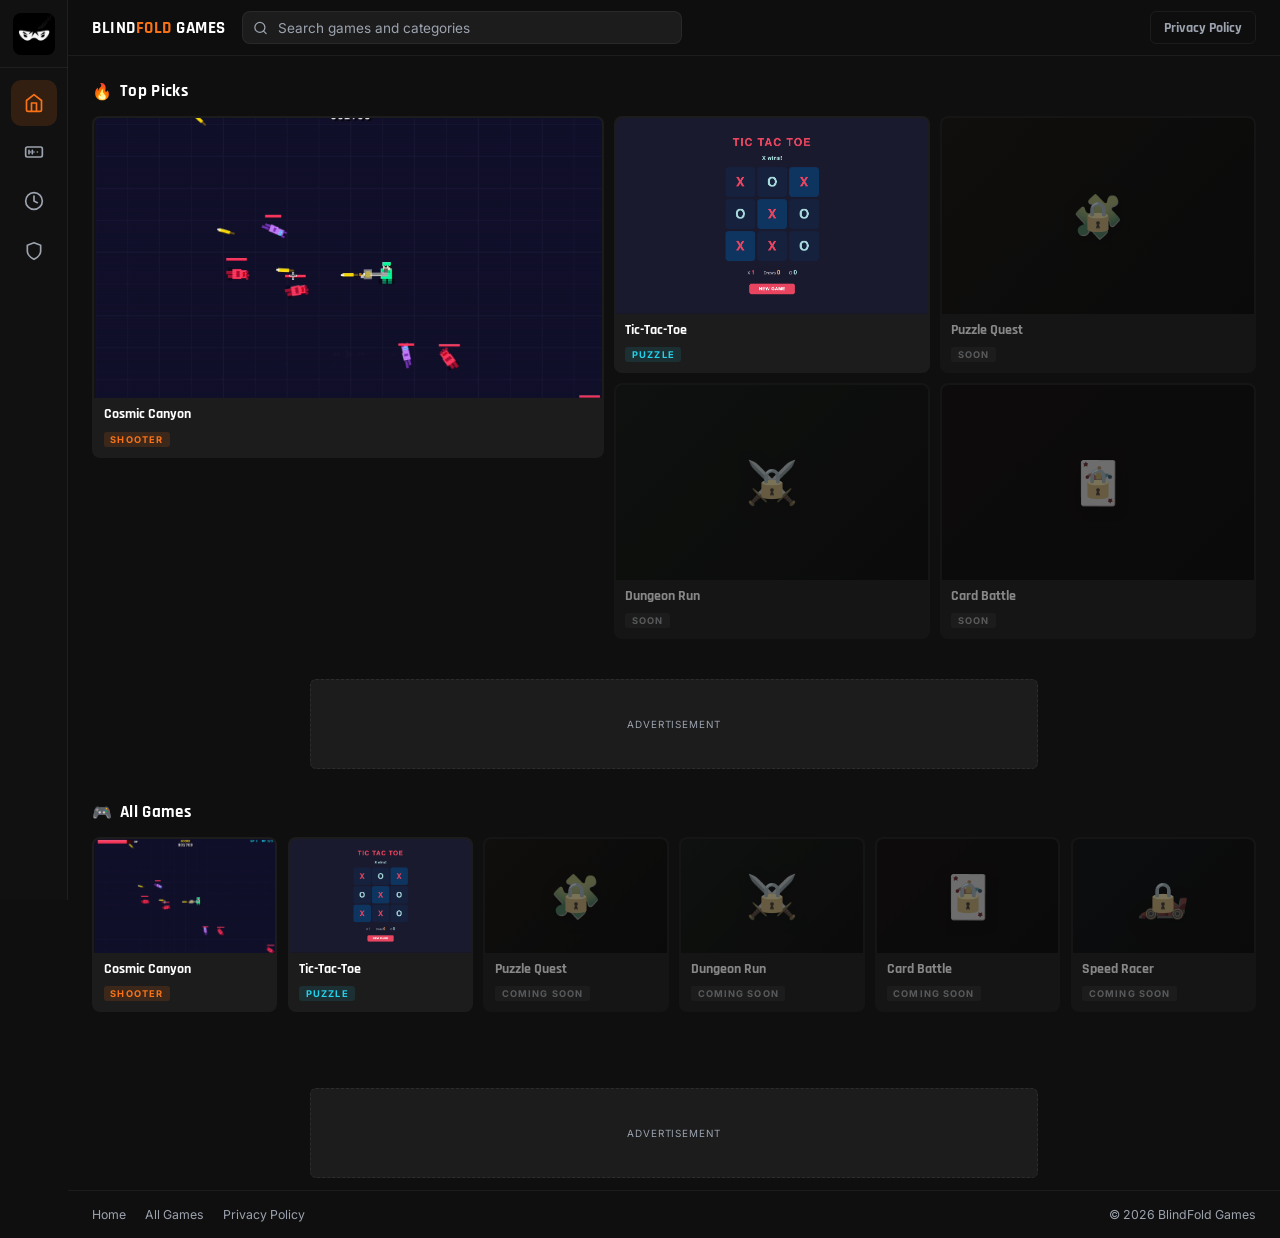
==== index.html @ 1de85f35 "feat: activate Google Analytics and AdSense on all pages - GA4 Measurement ID G-GFKCDCHWWB live on a" ====
<!DOCTYPE html>
<html lang="en">
<head>
  <meta charset="UTF-8">
  <meta name="viewport" content="width=device-width, initial-scale=1.0">
  <title>BlindFold Games — Free Browser Games</title>
  <meta name="description" content="Play free browser games instantly — no download, no login. New games added all the time.">
  <link rel="canonical" href="https://mapwizard.gg/">
  <meta property="og:title" content="BlindFold Games — Free Browser Games">
  <meta property="og:description" content="Play free browser games instantly — no download, no login. New games added all the time.">
  <meta property="og:type" content="website">
  <meta property="og:url" content="https://mapwizard.gg/">
  <meta property="og:image" content="https://mapwizard.gg/assets/games/cosmic-canyon.png">
  <meta property="og:site_name" content="BlindFold Games">
  <meta name="twitter:card" content="summary_large_image">
  <meta name="twitter:title" content="BlindFold Games — Free Browser Games">
  <meta name="twitter:description" content="Play free browser games instantly — no download, no login. New games added all the time.">
  <meta name="twitter:image" content="https://mapwizard.gg/assets/games/cosmic-canyon.png">
  <script async src="https://www.googletagmanager.com/gtag/js?id=G-GFKCDCHWWB"></script>
  <script>window.dataLayer=window.dataLayer||[];function gtag(){dataLayer.push(arguments);}gtag('js',new Date());gtag('config','G-GFKCDCHWWB');</script>
  <script async src="https://pagead2.googlesyndication.com/pagead/js/adsbygoogle.js?client=ca-pub-4276539964985606" crossorigin="anonymous"></script>
  <link rel="stylesheet" href="css/style.css">
</head>
<body>

<div class="layout">

  <!-- ── Sidebar ── -->
  <aside class="sidebar">
    <a href="index.html" class="sidebar-logo-wrap">
      <img src="assets/logo.jpg" alt="BlindFold Games">
    </a>
    <nav class="sidebar-nav">
      <a href="index.html" class="sidebar-btn active" data-tip="Home">
        <svg width="20" height="20" viewBox="0 0 24 24" fill="none" stroke="currentColor" stroke-width="2" stroke-linecap="round" stroke-linejoin="round">
          <path d="M3 9l9-7 9 7v11a2 2 0 0 1-2 2H5a2 2 0 0 1-2-2z"/>
          <polyline points="9 22 9 12 15 12 15 22"/>
        </svg>
      </a>
      <a href="#all-games" class="sidebar-btn" data-tip="All Games">
        <svg width="20" height="20" viewBox="0 0 24 24" fill="none" stroke="currentColor" stroke-width="2" stroke-linecap="round" stroke-linejoin="round">
          <rect x="2" y="6" width="20" height="12" rx="2"/>
          <path d="M12 12h.01M8 12h.01M16 12h.01"/>
          <path d="M6 10v4M10 10v4"/>
        </svg>
      </a>
      <a href="#coming-soon" class="sidebar-btn" data-tip="Coming Soon">
        <svg width="20" height="20" viewBox="0 0 24 24" fill="none" stroke="currentColor" stroke-width="2" stroke-linecap="round" stroke-linejoin="round">
          <circle cx="12" cy="12" r="10"/>
          <polyline points="12 6 12 12 16 14"/>
        </svg>
      </a>
      <a href="privacy-policy.html" class="sidebar-btn" data-tip="Privacy">
        <svg width="20" height="20" viewBox="0 0 24 24" fill="none" stroke="currentColor" stroke-width="2" stroke-linecap="round" stroke-linejoin="round">
          <path d="M12 22s8-4 8-10V5l-8-3-8 3v7c0 6 8 10 8 10z"/>
        </svg>
      </a>
    </nav>
  </aside>

  <!-- ── Main ── -->
  <div class="main">

    <header class="top-header">
      <a href="index.html" class="site-name">BLIND<span>FOLD</span> GAMES</a>

      <div class="search-wrap">
        <svg viewBox="0 0 24 24" fill="none" stroke="currentColor" stroke-width="2" stroke-linecap="round" stroke-linejoin="round">
          <circle cx="11" cy="11" r="8"/><line x1="21" y1="21" x2="16.65" y2="16.65"/>
        </svg>
        <input type="text" placeholder="Search games and categories">
      </div>

      <div class="header-right">
        <a href="privacy-policy.html">Privacy Policy</a>
      </div>
    </header>

    <div class="content">

      <!-- ── Top Picks ── -->
      <div class="shelf">
        <div class="shelf-header">
          <span class="shelf-icon">🔥</span>
          <h2>Top Picks</h2>
        </div>

        <div class="hero-shelf-grid">

          <!-- Hero card: Cosmic Canyon -->
          <a href="games/cosmic-canyon/index.html" class="game-card hero">
            <div class="card-thumb">
              <img src="assets/games/cosmic-canyon.png" alt="Cosmic Canyon">
            </div>
            <div class="card-info">
              <div class="card-title">Cosmic Canyon</div>
              <span class="card-tag shooter">Shooter</span>
            </div>
          </a>

          <!-- 2×2 small cards -->
          <div class="small-card-grid">

            <a href="games/tictactoe/index.html" class="game-card">
              <div class="card-thumb">
                <img src="assets/games/tictactoe.png" alt="Tic-Tac-Toe">
              </div>
              <div class="card-info">
                <div class="card-title">Tic-Tac-Toe</div>
                <span class="card-tag puzzle">Puzzle</span>
              </div>
            </a>

            <div class="game-card coming-soon">
              <div class="card-thumb dark1">
                <span class="thumb-icon">🧩</span>
                <div class="lock-overlay">🔒</div>
              </div>
              <div class="card-info">
                <div class="card-title">Puzzle Quest</div>
                <span class="card-tag locked">Soon</span>
              </div>
            </div>

            <div class="game-card coming-soon">
              <div class="card-thumb dark2">
                <span class="thumb-icon">⚔️</span>
                <div class="lock-overlay">🔒</div>
              </div>
              <div class="card-info">
                <div class="card-title">Dungeon Run</div>
                <span class="card-tag locked">Soon</span>
              </div>
            </div>

            <div class="game-card coming-soon">
              <div class="card-thumb dark3">
                <span class="thumb-icon">🃏</span>
                <div class="lock-overlay">🔒</div>
              </div>
              <div class="card-info">
                <div class="card-title">Card Battle</div>
                <span class="card-tag locked">Soon</span>
              </div>
            </div>

          </div>
        </div>
      </div>

      <!-- Ad: between shelves -->
      <div class="ad-banner" style="padding: 0 0 2rem;">
        <div class="ad-slot leaderboard">Advertisement</div>
      </div>

      <!-- ── All Games ── -->
      <div class="shelf" id="all-games">
        <div class="shelf-header">
          <span class="shelf-icon">🎮</span>
          <h2>All Games</h2>
        </div>
        <div class="games-grid">

          <a href="games/cosmic-canyon/index.html" class="game-card">
            <div class="card-thumb">
              <img src="assets/games/cosmic-canyon.png" alt="Cosmic Canyon">
            </div>
            <div class="card-info">
              <div class="card-title">Cosmic Canyon</div>
              <span class="card-tag shooter">Shooter</span>
            </div>
          </a>

          <a href="games/tictactoe/index.html" class="game-card">
            <div class="card-thumb">
              <img src="assets/games/tictactoe.png" alt="Tic-Tac-Toe">
            </div>
            <div class="card-info">
              <div class="card-title">Tic-Tac-Toe</div>
              <span class="card-tag puzzle">Puzzle</span>
            </div>
          </a>

          <div class="game-card coming-soon">
            <div class="card-thumb dark1">
              <span class="thumb-icon">🧩</span>
              <div class="lock-overlay">🔒</div>
            </div>
            <div class="card-info">
              <div class="card-title">Puzzle Quest</div>
              <span class="card-tag locked">Coming Soon</span>
            </div>
          </div>

          <div class="game-card coming-soon">
            <div class="card-thumb dark2">
              <span class="thumb-icon">⚔️</span>
              <div class="lock-overlay">🔒</div>
            </div>
            <div class="card-info">
              <div class="card-title">Dungeon Run</div>
              <span class="card-tag locked">Coming Soon</span>
            </div>
          </div>

          <div class="game-card coming-soon">
            <div class="card-thumb dark3">
              <span class="thumb-icon">🃏</span>
              <div class="lock-overlay">🔒</div>
            </div>
            <div class="card-info">
              <div class="card-title">Card Battle</div>
              <span class="card-tag locked">Coming Soon</span>
            </div>
          </div>

          <div class="game-card coming-soon" id="coming-soon">
            <div class="card-thumb dark4">
              <span class="thumb-icon">🏎️</span>
              <div class="lock-overlay">🔒</div>
            </div>
            <div class="card-info">
              <div class="card-title">Speed Racer</div>
              <span class="card-tag locked">Coming Soon</span>
            </div>
          </div>

        </div>
      </div>

    </div><!-- /content -->

    <!-- Ad: bottom of page -->
    <div class="ad-banner">
      <div class="ad-slot leaderboard">Advertisement</div>
    </div>

    <footer>
      <div class="footer-links">
        <a href="index.html">Home</a>
        <a href="#all-games">All Games</a>
        <a href="privacy-policy.html">Privacy Policy</a>
      </div>
      <span>© 2026 BlindFold Games</span>
    </footer>

  </div><!-- /main -->
</div><!-- /layout -->

</body>
</html>
---- css/style.css ----
@import url('https://fonts.googleapis.com/css2?family=Rajdhani:wght@500;600;700&family=Inter:wght@400;500;600&display=swap');

*, *::before, *::after { box-sizing: border-box; margin: 0; padding: 0; }

:root {
  --bg:           #0F0F0F;
  --sidebar-bg:   #111111;
  --surface:      #1C1C1C;
  --surface2:     #242424;
  --orange:       #F97316;
  --orange-h:     #EA580C;
  --orange-dim:   rgba(249, 115, 22, 0.14);
  --orange-glow:  rgba(249, 115, 22, 0.28);
  --text:         #FFFFFF;
  --muted:        #9CA3AF;
  --border:       rgba(255, 255, 255, 0.06);
  --sidebar-w:    68px;
  --header-h:     56px;
  --radius:       8px;
}

html { scroll-behavior: smooth; }

body {
  background: var(--bg);
  color: var(--text);
  font-family: 'Inter', sans-serif;
  -webkit-font-smoothing: antialiased;
}

/* ── Layout ─────────────────────────────────────────── */

.layout {
  min-height: 100vh;
}

/* ── Sidebar ─────────────────────────────────────────── */

.sidebar {
  position: fixed;
  left: 0; top: 0; bottom: 0;
  width: var(--sidebar-w);
  background: var(--sidebar-bg);
  border-right: 1px solid var(--border);
  display: flex;
  flex-direction: column;
  align-items: center;
  z-index: 200;
}

.sidebar-logo-wrap {
  width: var(--sidebar-w);
  height: var(--sidebar-w);
  display: flex;
  align-items: center;
  justify-content: center;
  border-bottom: 1px solid var(--border);
  flex-shrink: 0;
}

.sidebar-logo-wrap img {
  width: 42px;
  height: 42px;
  object-fit: cover;
  border-radius: 8px;
}

.sidebar-nav {
  display: flex;
  flex-direction: column;
  align-items: center;
  padding: 0.75rem 0;
  gap: 0.2rem;
  flex: 1;
}

.sidebar-btn {
  width: 46px;
  height: 46px;
  display: flex;
  align-items: center;
  justify-content: center;
  border-radius: 10px;
  color: var(--muted);
  text-decoration: none;
  transition: background 0.15s, color 0.15s;
  font-size: 1.25rem;
  position: relative;
}

.sidebar-btn:hover,
.sidebar-btn.active {
  background: var(--orange-dim);
  color: var(--orange);
}

/* tooltip on hover */
.sidebar-btn::after {
  content: attr(data-tip);
  position: absolute;
  left: calc(100% + 10px);
  top: 50%;
  transform: translateY(-50%);
  background: var(--surface2);
  color: var(--text);
  font-family: 'Inter', sans-serif;
  font-size: 0.72rem;
  font-weight: 500;
  white-space: nowrap;
  padding: 0.3rem 0.6rem;
  border-radius: 5px;
  pointer-events: none;
  opacity: 0;
  transition: opacity 0.15s;
  border: 1px solid var(--border);
}

.sidebar-btn:hover::after { opacity: 1; }

/* ── Main area ───────────────────────────────────────── */

.main {
  margin-left: var(--sidebar-w);
  display: flex;
  flex-direction: column;
  min-height: 100vh;
}

/* ── Header ─────────────────────────────────────────── */

.top-header {
  position: sticky;
  top: 0;
  z-index: 100;
  height: var(--header-h);
  background: rgba(15, 15, 15, 0.92);
  backdrop-filter: blur(14px);
  -webkit-backdrop-filter: blur(14px);
  border-bottom: 1px solid var(--border);
  display: flex;
  align-items: center;
  padding: 0 1.5rem;
  gap: 1rem;
}

.site-name {
  font-family: 'Rajdhani', sans-serif;
  font-weight: 700;
  font-size: 1.05rem;
  letter-spacing: 0.03em;
  white-space: nowrap;
  text-decoration: none;
  color: var(--text);
}

.site-name span { color: var(--orange); }

.search-wrap {
  flex: 1;
  max-width: 440px;
  position: relative;
}

.search-wrap svg {
  position: absolute;
  left: 0.7rem;
  top: 50%;
  transform: translateY(-50%);
  color: var(--muted);
  width: 15px;
  height: 15px;
  pointer-events: none;
}

.search-wrap input {
  width: 100%;
  background: var(--surface);
  border: 1px solid var(--border);
  border-radius: 8px;
  color: var(--text);
  font-family: 'Inter', sans-serif;
  font-size: 0.85rem;
  padding: 0.48rem 0.75rem 0.48rem 2.2rem;
  outline: none;
  transition: border-color 0.2s;
}

.search-wrap input::placeholder { color: var(--muted); }
.search-wrap input:focus { border-color: rgba(249,115,22,0.45); }

.header-right {
  margin-left: auto;
  display: flex;
  align-items: center;
  gap: 0.5rem;
}

.header-right a {
  font-family: 'Rajdhani', sans-serif;
  font-weight: 700;
  font-size: 0.88rem;
  color: var(--muted);
  text-decoration: none;
  padding: 0.4rem 0.8rem;
  border-radius: 6px;
  border: 1px solid var(--border);
  transition: color 0.2s, border-color 0.2s;
}

.header-right a:hover { color: var(--text); border-color: rgba(255,255,255,0.15); }

/* back button variant */
.back-btn {
  display: inline-flex;
  align-items: center;
  gap: 0.35rem;
  font-family: 'Rajdhani', sans-serif;
  font-weight: 600;
  font-size: 0.85rem;
  color: var(--muted);
  text-decoration: none;
  padding: 0.38rem 0.75rem;
  border-radius: 6px;
  border: 1px solid var(--border);
  transition: color 0.2s, border-color 0.2s;
}
.back-btn:hover { color: var(--text); border-color: rgba(255,255,255,0.15); }

/* ── Content ─────────────────────────────────────────── */

.content {
  flex: 1;
  padding: 1.5rem;
}

/* ── Shelf ───────────────────────────────────────────── */

.shelf { margin-bottom: 2.5rem; }

.shelf-header {
  display: flex;
  align-items: center;
  gap: 0.5rem;
  margin-bottom: 0.9rem;
}

.shelf-header h2 {
  font-family: 'Rajdhani', sans-serif;
  font-weight: 700;
  font-size: 1.05rem;
  letter-spacing: 0.02em;
}

.shelf-header .shelf-icon { font-size: 1rem; }

/* ── Hero shelf (Top Picks) ──────────────────────────── */

.hero-shelf-grid {
  display: grid;
  grid-template-columns: 44% 1fr;
  gap: 0.6rem;
  align-items: start;
}

.small-card-grid {
  display: grid;
  grid-template-columns: 1fr 1fr;
  grid-template-rows: 1fr 1fr;
  gap: 0.6rem;
}

/* ── Game Card ───────────────────────────────────────── */

.game-card {
  background: var(--surface);
  border-radius: var(--radius);
  overflow: hidden;
  text-decoration: none;
  color: var(--text);
  display: block;
  border: 2px solid transparent;
  transition: border-color 0.15s, transform 0.15s, box-shadow 0.15s;
}

.game-card:not(.coming-soon):hover {
  border-color: var(--orange);
  transform: scale(1.025);
  box-shadow: 0 6px 24px var(--orange-glow);
}

.game-card.coming-soon {
  filter: grayscale(0.65);
  opacity: 0.5;
  cursor: default;
}

/* Thumbnail */
.card-thumb {
  width: 100%;
  aspect-ratio: 16 / 10;
  display: flex;
  align-items: center;
  justify-content: center;
  position: relative;
  overflow: hidden;
}

.card-thumb.space {
  background: linear-gradient(135deg, #18082e 0%, #080c1c 100%);
}

.card-thumb.teal {
  background: linear-gradient(135deg, #04222e 0%, #080e1c 100%);
}

.card-thumb.dark1 {
  background: linear-gradient(135deg, #1a1008 0%, #0a0808 100%);
}

.card-thumb.dark2 {
  background: linear-gradient(135deg, #0a1a10 0%, #080a08 100%);
}

.card-thumb.dark3 {
  background: linear-gradient(135deg, #180808 0%, #0a0808 100%);
}

.card-thumb.dark4 {
  background: linear-gradient(135deg, #08101a 0%, #080808 100%);
}

.card-thumb img,
.mini-thumb img {
  width: 100%;
  height: 100%;
  object-fit: cover;
  display: block;
}

.thumb-icon {
  font-size: 2.6rem;
  position: relative;
  z-index: 1;
  filter: drop-shadow(0 2px 6px rgba(0,0,0,0.5));
}

/* Hero card — taller thumbnail */
.game-card.hero .card-thumb {
  aspect-ratio: unset;
  height: 280px;
}

.game-card.hero .thumb-icon { font-size: 5rem; }

/* Lock overlay */
.lock-overlay {
  position: absolute;
  inset: 0;
  display: flex;
  align-items: center;
  justify-content: center;
  font-size: 1.8rem;
  background: rgba(0,0,0,0.15);
  z-index: 2;
}

/* Card info strip */
.card-info {
  padding: 0.5rem 0.6rem 0.55rem;
}

.card-title {
  font-family: 'Rajdhani', sans-serif;
  font-weight: 700;
  font-size: 0.9rem;
  line-height: 1.2;
  margin-bottom: 0.2rem;
  white-space: nowrap;
  overflow: hidden;
  text-overflow: ellipsis;
}

.card-tag {
  display: inline-block;
  font-size: 0.58rem;
  font-weight: 700;
  letter-spacing: 0.12em;
  text-transform: uppercase;
  padding: 0.13rem 0.42rem;
  border-radius: 3px;
}

.card-tag.shooter  { background: var(--orange-dim); color: var(--orange); }
.card-tag.puzzle   { background: rgba(34,211,238,0.1); color: #22D3EE; }
.card-tag.strategy { background: rgba(251,191,36,0.1); color: #FBBF24; }
.card-tag.locked   { background: rgba(156,163,175,0.1); color: var(--muted); }

/* ── Games grid (All Games shelf) ───────────────────── */

.games-grid {
  display: grid;
  grid-template-columns: repeat(auto-fill, minmax(170px, 1fr));
  gap: 0.65rem;
}

/* ── Ad slots ────────────────────────────────────────── */

.ad-banner {
  padding: 0.75rem 1.5rem;
  display: flex;
  justify-content: center;
}

.ad-slot {
  background: var(--surface);
  border: 1px dashed rgba(255,255,255,0.07);
  border-radius: 6px;
  display: flex;
  align-items: center;
  justify-content: center;
  color: var(--muted);
  font-size: 0.62rem;
  letter-spacing: 0.1em;
  text-transform: uppercase;
}

.ad-slot.leaderboard { width: 728px; max-width: 100%; height: 90px; }
.ad-slot.rectangle   { width: 300px; height: 250px; flex-shrink: 0; }

/* ── Game page ───────────────────────────────────────── */

.game-page-content { padding: 1rem 1.5rem 2rem; }

.game-page-title {
  display: flex;
  align-items: center;
  gap: 0.75rem;
  margin-bottom: 1rem;
  flex-wrap: wrap;
}

.game-page-title h1 {
  font-family: 'Rajdhani', sans-serif;
  font-size: 1.5rem;
  font-weight: 700;
}

.game-layout {
  display: flex;
  gap: 1rem;
  align-items: flex-start;
}

.game-frame-wrap {
  flex: 1;
  min-width: 0;
  background: #000;
  border-radius: var(--radius);
  overflow: hidden;
  border: 1px solid var(--border);
  aspect-ratio: 16 / 9;
}

.game-frame-wrap iframe {
  width: 100%;
  height: 100%;
  border: none;
  display: block;
}

.game-sidebar-ads {
  width: 300px;
  flex-shrink: 0;
  display: flex;
  flex-direction: column;
  gap: 0.75rem;
}

/* ── Sidebar: Other Games ────────────────────────────── */

.sidebar-section { width: 300px; }

.sidebar-section .shelf-header { margin-bottom: 0.6rem; }

.mini-card {
  display: flex;
  align-items: center;
  gap: 0.65rem;
  background: var(--surface);
  border-radius: 6px;
  text-decoration: none;
  color: var(--text);
  border: 2px solid transparent;
  padding: 0.4rem;
  margin-bottom: 0.45rem;
  transition: border-color 0.15s, background 0.15s;
}

.mini-card:last-child { margin-bottom: 0; }

.mini-card:not(.coming-soon):hover { border-color: var(--orange); }

.mini-card.coming-soon { opacity: 0.45; cursor: default; }

.mini-thumb {
  width: 64px;
  height: 48px;
  border-radius: 4px;
  flex-shrink: 0;
  display: flex;
  align-items: center;
  justify-content: center;
  font-size: 1.5rem;
  position: relative;
  overflow: hidden;
}

.mini-info { flex: 1; min-width: 0; }

.mini-title {
  font-family: 'Rajdhani', sans-serif;
  font-weight: 700;
  font-size: 0.82rem;
  white-space: nowrap;
  overflow: hidden;
  text-overflow: ellipsis;
  margin-bottom: 0.15rem;
}

/* ── Game page: Bottom shelf ─────────────────────────── */

.game-page-shelf {
  padding: 0 1.5rem 2.5rem;
}

.game-page-shelf .shelf-header { margin-bottom: 0.9rem; }

/* ── About ───────────────────────────────────────────── */

.about-game {
  padding: 0.5rem 1.5rem 2rem;
}

.about-game h2 {
  font-family: 'Rajdhani', sans-serif;
  font-size: 0.95rem;
  font-weight: 700;
  color: var(--muted);
  letter-spacing: 0.04em;
  margin-bottom: 0.4rem;
}

.about-game p {
  color: var(--muted);
  font-size: 0.87rem;
  line-height: 1.75;
  max-width: 700px;
}

/* ── Controls section ───────────────────────────────── */

.game-controls {
  padding: 0 1.5rem 2rem;
}

.game-controls h2 {
  font-family: 'Rajdhani', sans-serif;
  font-size: 0.95rem;
  font-weight: 700;
  color: var(--muted);
  letter-spacing: 0.04em;
  margin-bottom: 0.75rem;
}

.controls-list {
  display: flex;
  flex-direction: column;
  gap: 0.45rem;
  margin-bottom: 0.8rem;
}

.control-item {
  display: flex;
  align-items: center;
  gap: 0.6rem;
  font-size: 0.85rem;
  color: var(--muted);
}

kbd {
  background: var(--surface2);
  border: 1px solid rgba(255,255,255,0.12);
  border-radius: 4px;
  padding: 0.1rem 0.45rem;
  font-size: 0.73rem;
  color: var(--text);
  font-family: 'Inter', sans-serif;
  white-space: nowrap;
  flex-shrink: 0;
}

.game-controls > p {
  font-size: 0.85rem;
  color: var(--muted);
  line-height: 1.75;
  max-width: 700px;
}

/* ── Footer ─────────────────────────────────────────── */

footer {
  border-top: 1px solid var(--border);
  padding: 1rem 1.5rem;
  display: flex;
  align-items: center;
  justify-content: space-between;
  flex-wrap: wrap;
  gap: 0.5rem;
  color: var(--muted);
  font-size: 0.77rem;
}

footer a { color: var(--muted); text-decoration: none; transition: color 0.2s; }
footer a:hover { color: var(--text); }
.footer-links { display: flex; gap: 1.2rem; }

/* ── Privacy page ────────────────────────────────────── */

.policy-page {
  max-width: 760px;
  margin: 0 auto;
  padding: 2.5rem 1.5rem 5rem;
}

.policy-page h1 {
  font-family: 'Rajdhani', sans-serif;
  font-size: 2rem;
  font-weight: 700;
  margin-bottom: 0.3rem;
}

.policy-page .updated {
  color: var(--muted);
  font-size: 0.82rem;
  margin-bottom: 2rem;
}

.policy-page h2 {
  font-size: 0.95rem;
  font-weight: 600;
  margin: 1.8rem 0 0.45rem;
}

.policy-page p, .policy-page li {
  color: var(--muted);
  font-size: 0.87rem;
  line-height: 1.8;
}

.policy-page ul { padding-left: 1.4rem; margin: 0.4rem 0; }
.policy-page a { color: var(--orange); }

/* ── Responsive ──────────────────────────────────────── */

@media (max-width: 960px) {
  .hero-shelf-grid { grid-template-columns: 1fr; }
  .small-card-grid {
    grid-template-columns: repeat(4, 1fr);
    grid-template-rows: auto;
  }
  .game-card.hero .card-thumb { height: 200px; }
}

@media (max-width: 900px) {
  .game-sidebar-ads { display: none; }
}

@media (max-width: 700px) {
  :root { --sidebar-w: 0px; }
  .sidebar { display: none; }
  .main { margin-left: 0; }
  .small-card-grid { grid-template-columns: 1fr 1fr; grid-template-rows: 1fr 1fr; }
  .game-layout { flex-direction: column; }
  .game-frame-wrap { flex: none; width: 100%; }
  .ad-slot.rectangle { width: 100%; height: 100px; }
  .content, .game-page-content, .about-game, .ad-banner, .game-controls, .game-page-shelf { padding-left: 1rem; padding-right: 1rem; }
}

@media (max-width: 480px) {
  .search-wrap { display: none; }
  .games-grid { grid-template-columns: 1fr 1fr; }
}
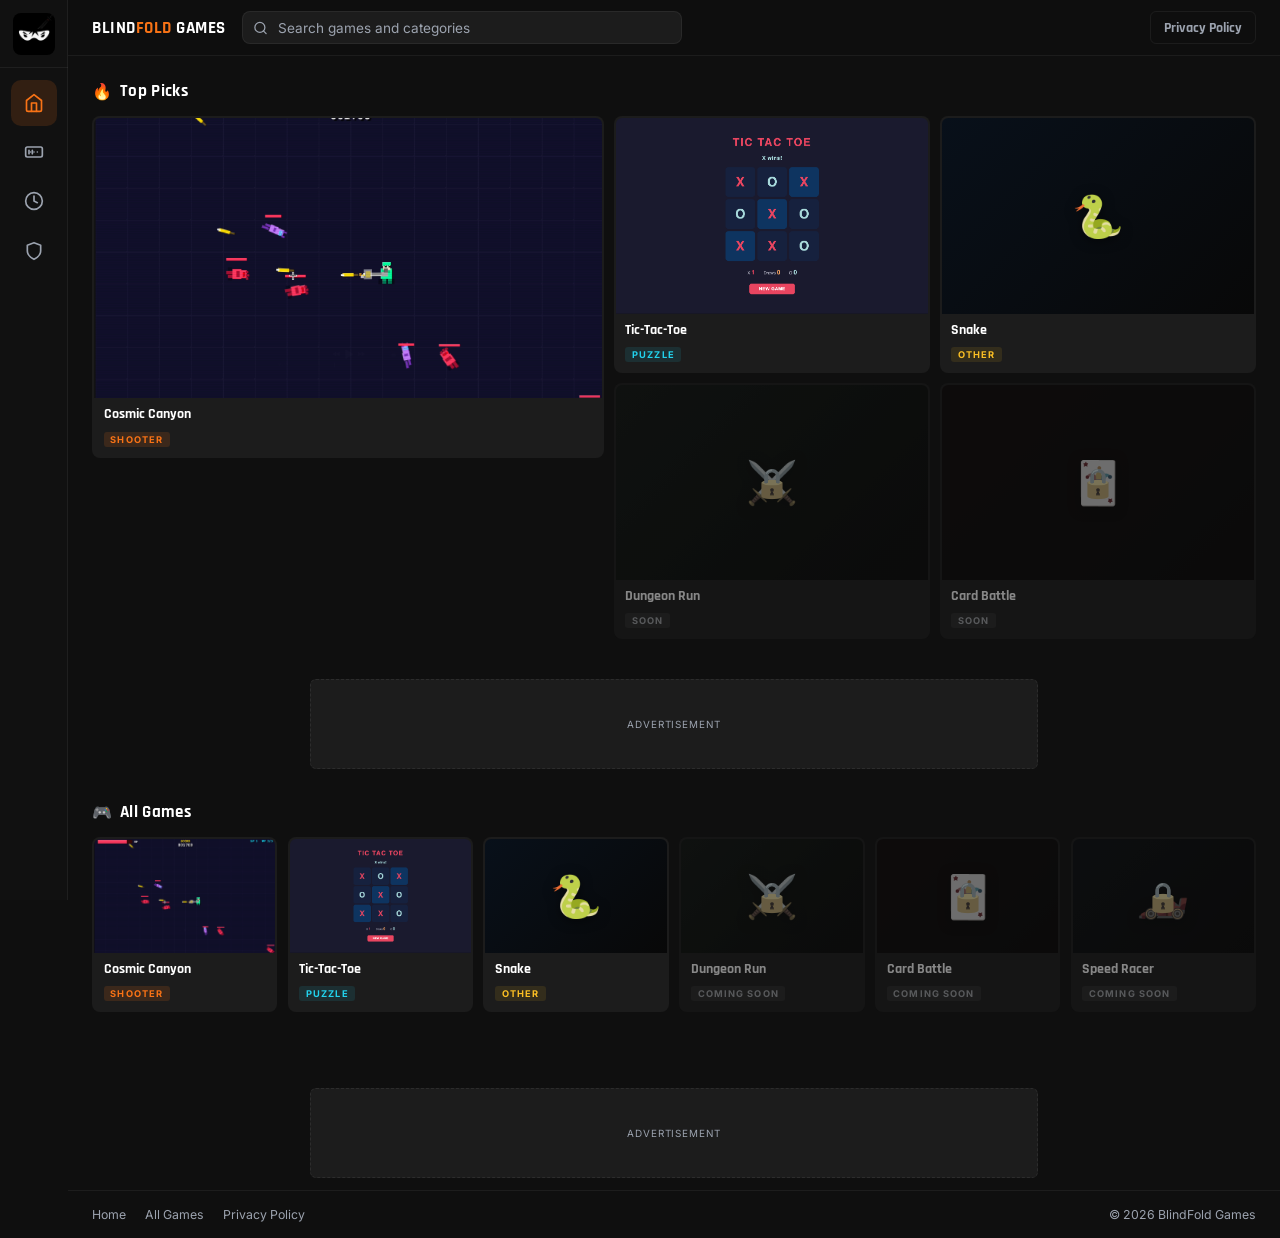
==== commit c78a626d: "feat: add Snake game to BlindFold Games portal Full canvas snake game with wrapping edges, self-coll" ====
--- a/index.html
+++ b/index.html
@@ -111,16 +111,15 @@
               </div>
             </a>
 
-            <div class="game-card coming-soon">
-              <div class="card-thumb dark1">
-                <span class="thumb-icon">🧩</span>
-                <div class="lock-overlay">🔒</div>
-              </div>
-              <div class="card-info">
-                <div class="card-title">Puzzle Quest</div>
-                <span class="card-tag locked">Soon</span>
-              </div>
-            </div>
+            <a href="games/snake/index.html" class="game-card">
+              <div class="card-thumb dark4">
+                <span class="thumb-icon">🐍</span>
+              </div>
+              <div class="card-info">
+                <div class="card-title">Snake</div>
+                <span class="card-tag strategy">Other</span>
+              </div>
+            </a>
 
             <div class="game-card coming-soon">
               <div class="card-thumb dark2">
@@ -181,16 +180,15 @@
             </div>
           </a>
 
-          <div class="game-card coming-soon">
-            <div class="card-thumb dark1">
-              <span class="thumb-icon">🧩</span>
-              <div class="lock-overlay">🔒</div>
-            </div>
-            <div class="card-info">
-              <div class="card-title">Puzzle Quest</div>
-              <span class="card-tag locked">Coming Soon</span>
-            </div>
-          </div>
+          <a href="games/snake/index.html" class="game-card">
+            <div class="card-thumb dark4">
+              <span class="thumb-icon">🐍</span>
+            </div>
+            <div class="card-info">
+              <div class="card-title">Snake</div>
+              <span class="card-tag strategy">Other</span>
+            </div>
+          </a>
 
           <div class="game-card coming-soon">
             <div class="card-thumb dark2">
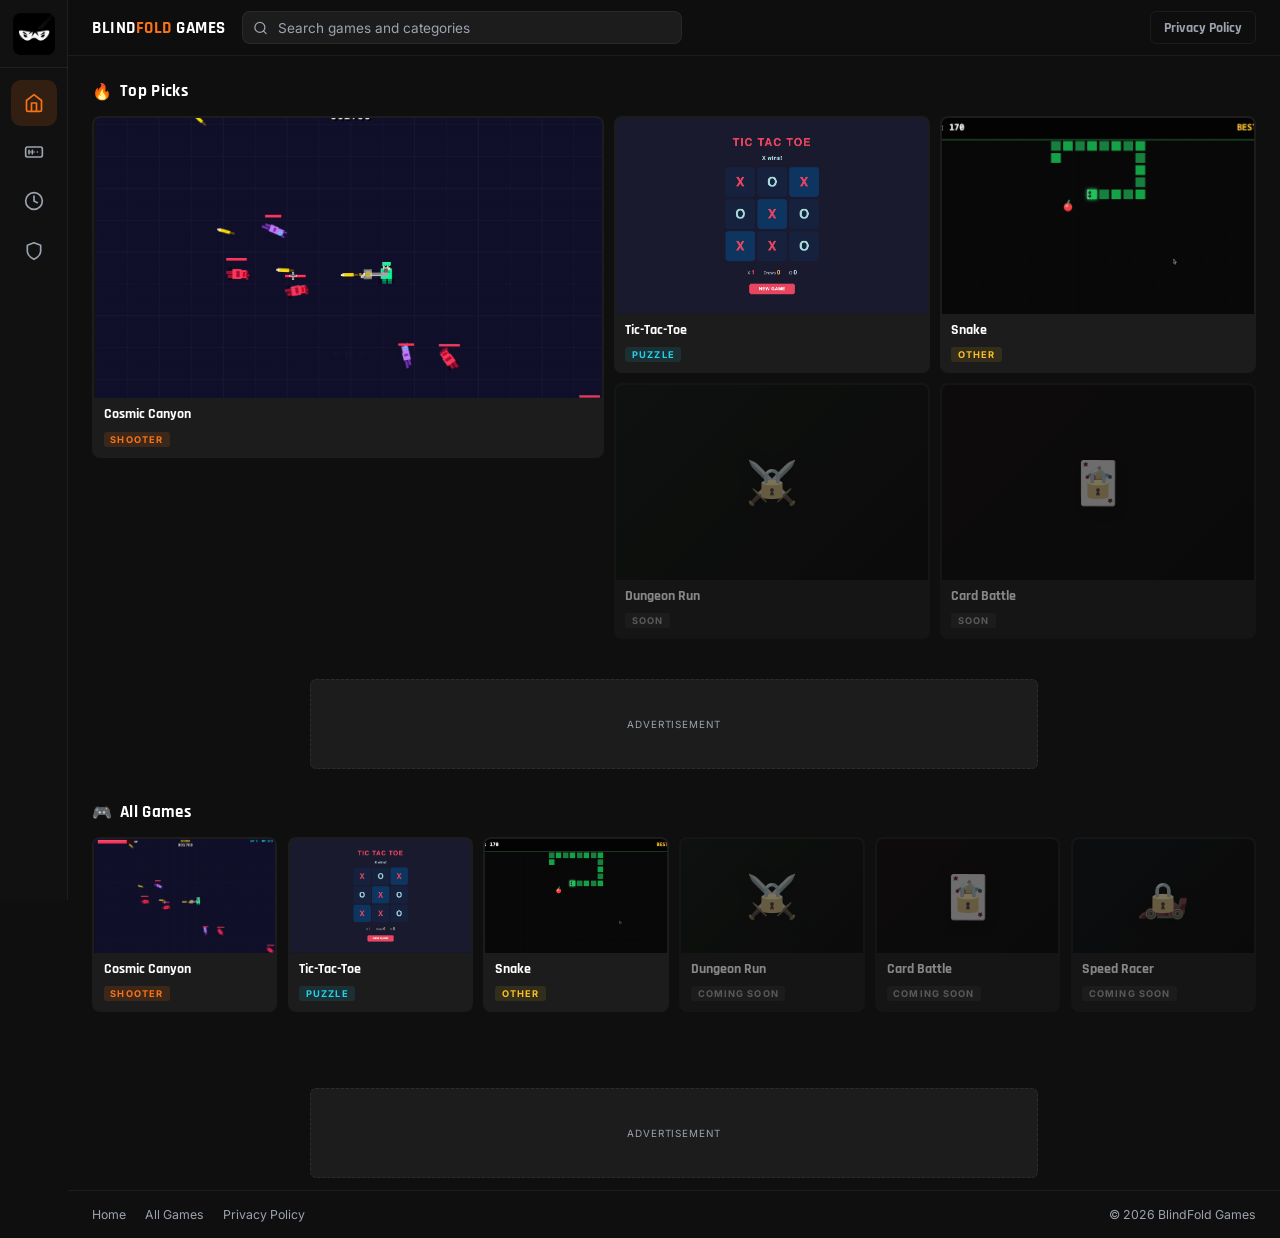
==== commit 28060b15: "feat: add AI mode to Tic-Tac-Toe + real snake thumbnails - Mode selection screen (vs AI / vs Player)" ====
--- a/index.html
+++ b/index.html
@@ -112,8 +112,8 @@
             </a>
 
             <a href="games/snake/index.html" class="game-card">
-              <div class="card-thumb dark4">
-                <span class="thumb-icon">🐍</span>
+              <div class="card-thumb">
+                <img src="assets/games/snake.png" alt="Snake">
               </div>
               <div class="card-info">
                 <div class="card-title">Snake</div>
@@ -181,8 +181,8 @@
           </a>
 
           <a href="games/snake/index.html" class="game-card">
-            <div class="card-thumb dark4">
-              <span class="thumb-icon">🐍</span>
+            <div class="card-thumb">
+              <img src="assets/games/snake.png" alt="Snake">
             </div>
             <div class="card-info">
               <div class="card-title">Snake</div>
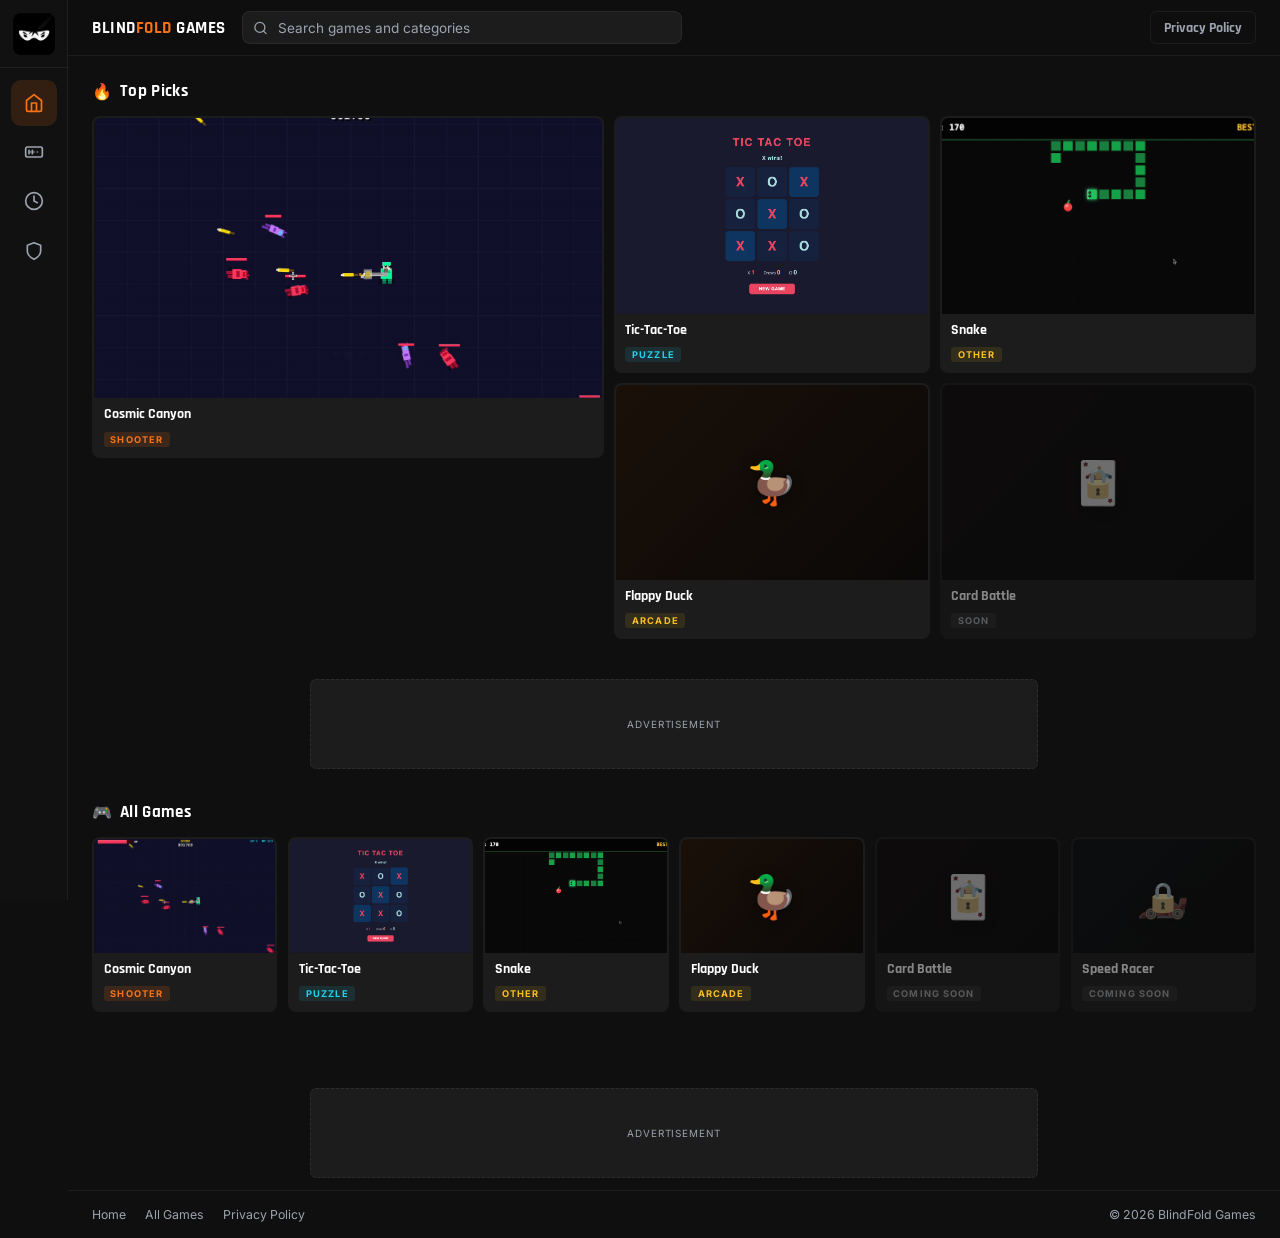
==== commit 480db4e7: "feat: add Flappy Duck arcade game to BlindFold Games portal New canvas-based Flappy Bird-style game " ====
--- a/index.html
+++ b/index.html
@@ -121,16 +121,15 @@
               </div>
             </a>
 
-            <div class="game-card coming-soon">
-              <div class="card-thumb dark2">
-                <span class="thumb-icon">⚔️</span>
-                <div class="lock-overlay">🔒</div>
-              </div>
-              <div class="card-info">
-                <div class="card-title">Dungeon Run</div>
-                <span class="card-tag locked">Soon</span>
-              </div>
-            </div>
+            <a href="games/flappy-duck/index.html" class="game-card">
+              <div class="card-thumb dark1">
+                <span class="thumb-icon">🦆</span>
+              </div>
+              <div class="card-info">
+                <div class="card-title">Flappy Duck</div>
+                <span class="card-tag strategy">Arcade</span>
+              </div>
+            </a>
 
             <div class="game-card coming-soon">
               <div class="card-thumb dark3">
@@ -190,16 +189,15 @@
             </div>
           </a>
 
-          <div class="game-card coming-soon">
-            <div class="card-thumb dark2">
-              <span class="thumb-icon">⚔️</span>
-              <div class="lock-overlay">🔒</div>
-            </div>
-            <div class="card-info">
-              <div class="card-title">Dungeon Run</div>
-              <span class="card-tag locked">Coming Soon</span>
-            </div>
-          </div>
+          <a href="games/flappy-duck/index.html" class="game-card">
+            <div class="card-thumb dark1">
+              <span class="thumb-icon">🦆</span>
+            </div>
+            <div class="card-info">
+              <div class="card-title">Flappy Duck</div>
+              <span class="card-tag strategy">Arcade</span>
+            </div>
+          </a>
 
           <div class="game-card coming-soon">
             <div class="card-thumb dark3">
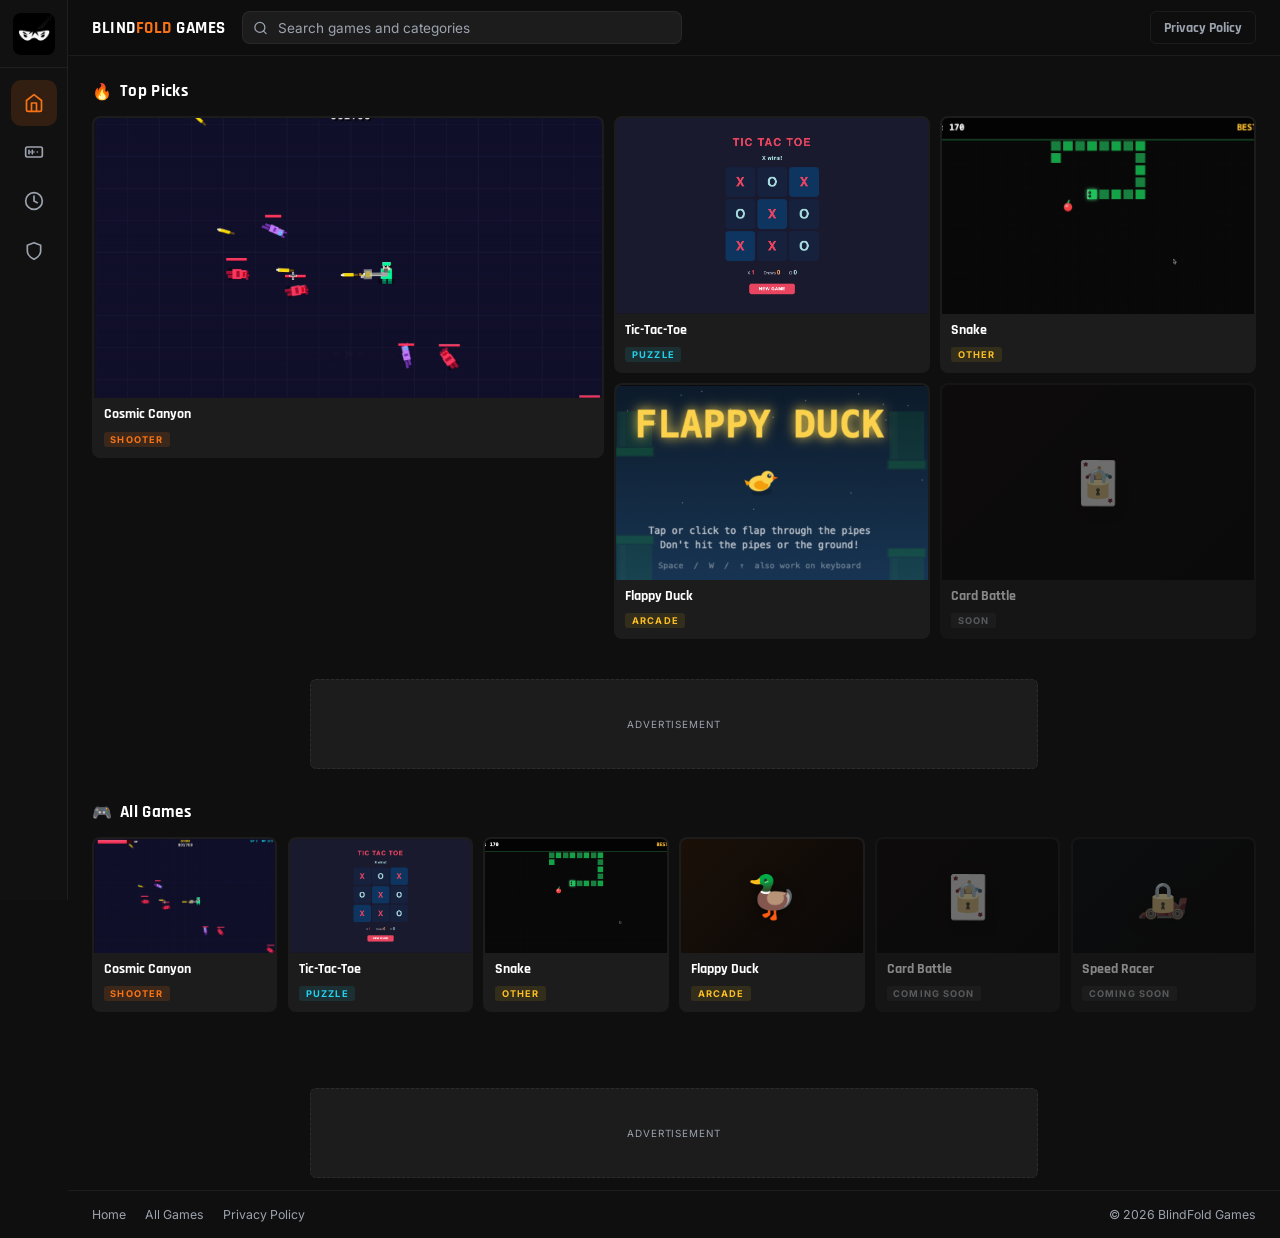
==== commit 92259a04: "feat: Flappy Duck improvements + real thumbnail Game changes: - Duck scaled 18% smaller (hitbox DUCK" ====
--- a/index.html
+++ b/index.html
@@ -122,8 +122,8 @@
             </a>
 
             <a href="games/flappy-duck/index.html" class="game-card">
-              <div class="card-thumb dark1">
-                <span class="thumb-icon">🦆</span>
+              <div class="card-thumb">
+                <img src="assets/games/flappy-duck.png" alt="Flappy Duck">
               </div>
               <div class="card-info">
                 <div class="card-title">Flappy Duck</div>
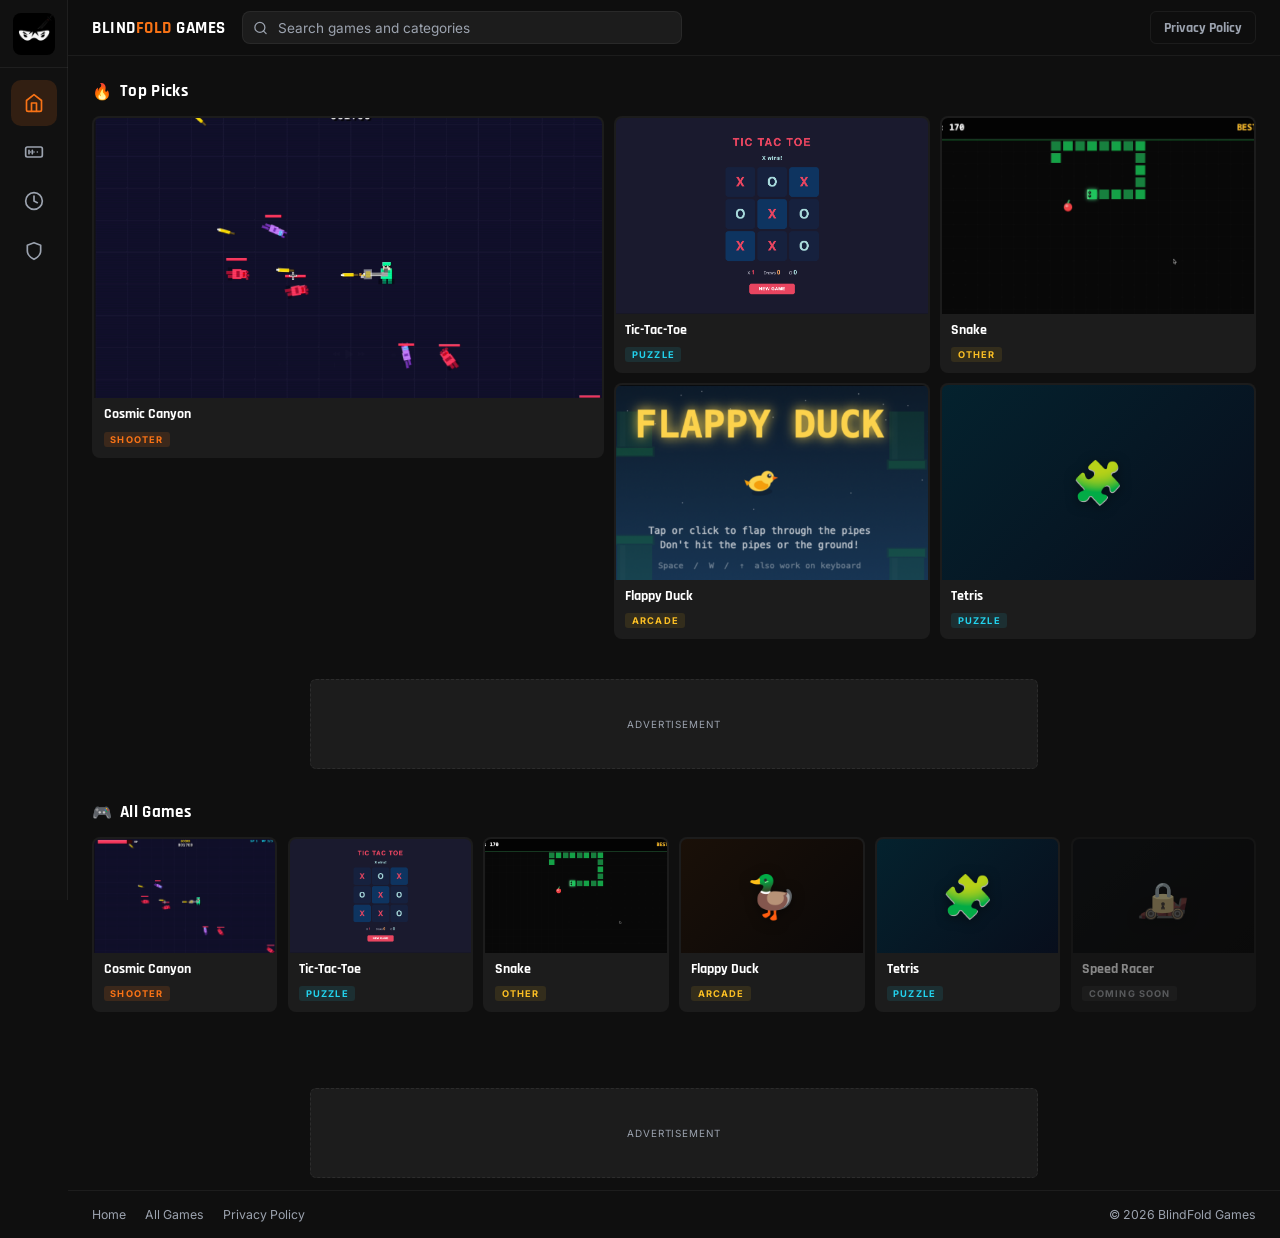
==== commit 790903ac: "feat: add Tetris to BlindFold Games portal Full retro Tetris implementation — 7-bag randomizer, SRS " ====
--- a/index.html
+++ b/index.html
@@ -131,16 +131,15 @@
               </div>
             </a>
 
-            <div class="game-card coming-soon">
-              <div class="card-thumb dark3">
-                <span class="thumb-icon">🃏</span>
-                <div class="lock-overlay">🔒</div>
-              </div>
-              <div class="card-info">
-                <div class="card-title">Card Battle</div>
-                <span class="card-tag locked">Soon</span>
-              </div>
-            </div>
+            <a href="games/tetris/index.html" class="game-card">
+              <div class="card-thumb teal">
+                <span class="thumb-icon">🧩</span>
+              </div>
+              <div class="card-info">
+                <div class="card-title">Tetris</div>
+                <span class="card-tag puzzle">Puzzle</span>
+              </div>
+            </a>
 
           </div>
         </div>
@@ -199,16 +198,15 @@
             </div>
           </a>
 
-          <div class="game-card coming-soon">
-            <div class="card-thumb dark3">
-              <span class="thumb-icon">🃏</span>
-              <div class="lock-overlay">🔒</div>
-            </div>
-            <div class="card-info">
-              <div class="card-title">Card Battle</div>
-              <span class="card-tag locked">Coming Soon</span>
-            </div>
-          </div>
+          <a href="games/tetris/index.html" class="game-card">
+            <div class="card-thumb teal">
+              <span class="thumb-icon">🧩</span>
+            </div>
+            <div class="card-info">
+              <div class="card-title">Tetris</div>
+              <span class="card-tag puzzle">Puzzle</span>
+            </div>
+          </a>
 
           <div class="game-card coming-soon" id="coming-soon">
             <div class="card-thumb dark4">
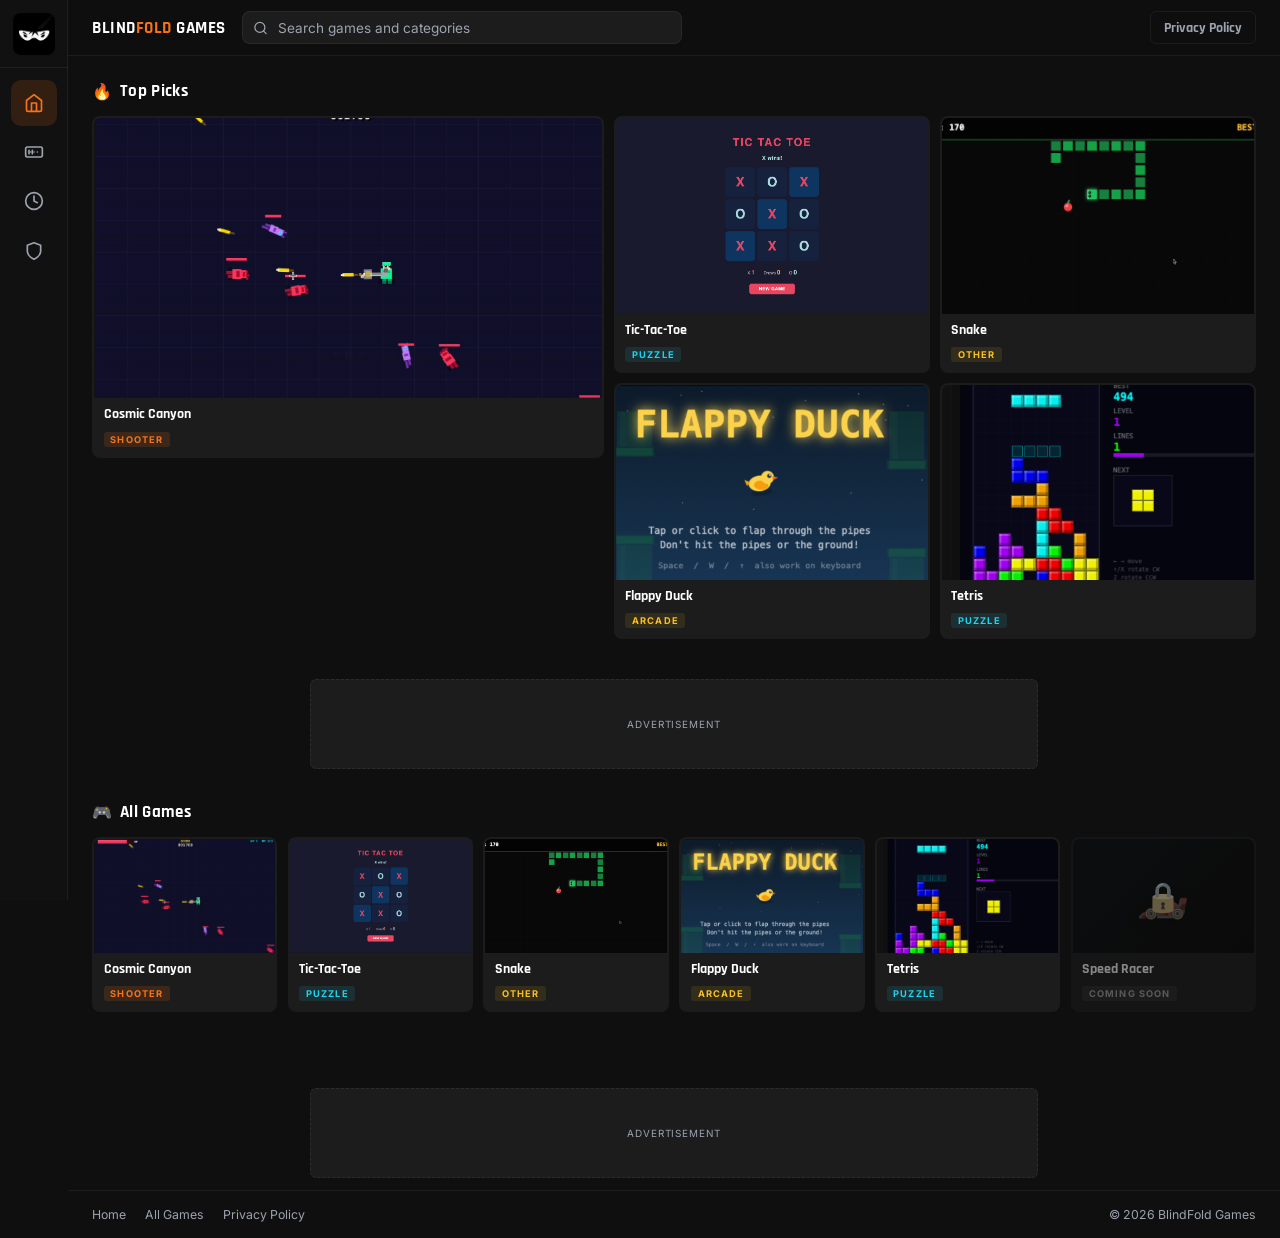
==== commit 484f84a1: "style: add tetris.png thumbnail and replace all emoji thumb placeholders with real images All Tetris" ====
--- a/index.html
+++ b/index.html
@@ -132,8 +132,8 @@
             </a>
 
             <a href="games/tetris/index.html" class="game-card">
-              <div class="card-thumb teal">
-                <span class="thumb-icon">🧩</span>
+              <div class="card-thumb">
+                <img src="assets/games/tetris.png" alt="Tetris">
               </div>
               <div class="card-info">
                 <div class="card-title">Tetris</div>
@@ -189,8 +189,8 @@
           </a>
 
           <a href="games/flappy-duck/index.html" class="game-card">
-            <div class="card-thumb dark1">
-              <span class="thumb-icon">🦆</span>
+            <div class="card-thumb">
+              <img src="assets/games/flappy-duck.png" alt="Flappy Duck">
             </div>
             <div class="card-info">
               <div class="card-title">Flappy Duck</div>
@@ -199,8 +199,8 @@
           </a>
 
           <a href="games/tetris/index.html" class="game-card">
-            <div class="card-thumb teal">
-              <span class="thumb-icon">🧩</span>
+            <div class="card-thumb">
+              <img src="assets/games/tetris.png" alt="Tetris">
             </div>
             <div class="card-info">
               <div class="card-title">Tetris</div>
